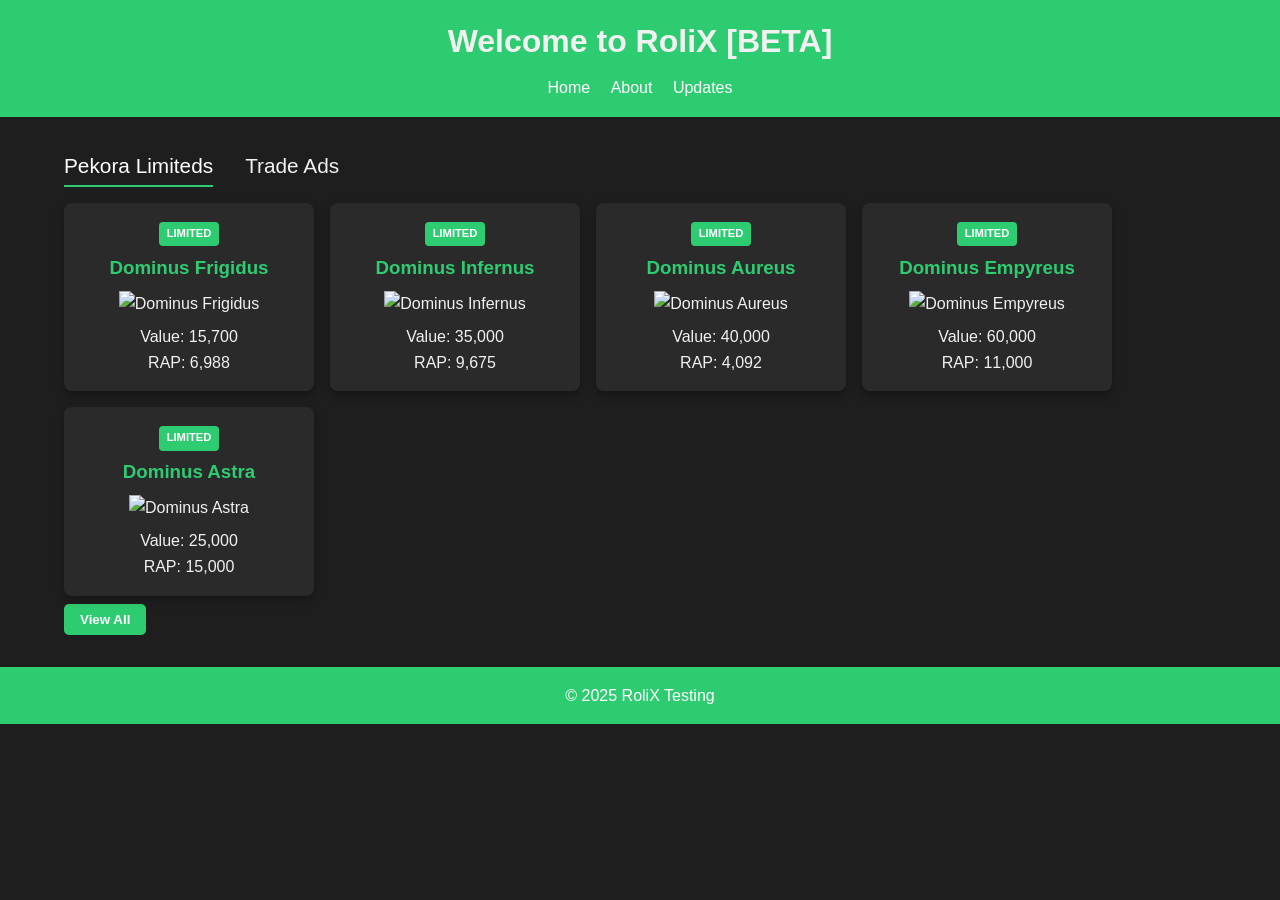
==== index.html @ 4fdfb726 "Update index.html" ====
<!DOCTYPE html>
<html lang="en">
<head>
<meta charset="UTF-8">
<meta name="viewport" content="width=device-width, initial-scale=1.0">
<title>RoliX Testing</title>
<style>
  * { margin: 0; padding: 0; box-sizing: border-box; }
  body { font-family: Arial, sans-serif; background-color: #1e1e1e; color: #f1f1f1; line-height: 1.6; }

  header { background: #2ecc71; padding: 1rem; text-align: center; }
  header h1 { margin-bottom: 0.5rem; }
  nav { margin-top: 0.5rem; }
  nav a { color: white; margin: 0 0.5rem; text-decoration: none; }
  nav a:hover { text-decoration: underline; }

  .container { width: 90%; margin: 2rem auto; }

  .tabs { display: flex; gap: 2rem; margin-bottom: 1rem; cursor: pointer; }
  .tab { font-size: 1.3rem; padding-bottom: 0.2rem; border-bottom: 2px solid transparent; }
  .tab.active { border-color: #2ecc71; color: white; }

  .item-row { display: flex; gap: 1rem; flex-wrap: wrap; }
  .item-row a { display: block; text-decoration: none; color: inherit; }

  .item-card {
    background: #2a2a2a;
    padding: 1rem;
    border-radius: 8px;
    width: 250px;
    text-align: center;
    position: relative;
    box-shadow: 0 4px 8px rgba(0,0,0,0.3);
    transition: transform 0.3s ease, box-shadow 0.3s ease;
  }
  .item-card:hover {
    transform: translateY(-10px) scale(1.05);
    box-shadow: 0 8px 16px rgba(0,0,0,0.5);
  }
  .item-card h3 { margin-bottom: 0.5rem; color: #2ecc71; }
  .item-card img { width: 120px; height: 120px; object-fit: contain; margin-bottom: 0.5rem; }
  .limited-tag { display: inline-block; background: #2ecc71; color: #fff; font-size: 0.7rem; font-weight: bold; padding: 0.2rem 0.5rem; border-radius: 4px; margin-bottom: 0.4rem; }

  .view-all-btn {
    margin-top: 0.5rem;
    padding: 0.5rem 1rem;
    border: none;
    border-radius: 5px;
    background-color: #2ecc71;
    color: #fff;
    cursor: pointer;
    font-weight: bold;
  }
  .view-all-btn:hover {
    background-color: #27ae60;
  }

  footer { text-align: center; margin: 2rem 0; padding: 1rem; background: #2ecc71; color: white; }
</style>
</head>
<body>
<header>
  <h1>Welcome to RoliX [BETA]</h1>
  <nav>
    <a href="index.html">Home</a>
    <a href="https://rolix.netlify.app/About">About</a>
    <a href="https://rolix.netlify.app/Updates">Updates</a>
  </nav>
</header>

<div class="container">
  <div class="tabs">
    <div class="tab active" data-target="limiteds">Pekora Limiteds</div>
    <div class="tab" data-target="tradeads">Trade Ads</div>
  </div>

  <!-- Limiteds Section -->
  <section id="limiteds" class="items active-section">
    <div class="item-row"></div>
  </section>

  <!-- Trade Ads Section -->
  <section id="tradeads" class="items" style="display:none;">
    <div class="item-row">
      <div class="item-card">
        <h3>Trade Ad 1</h3>
        <p>Looking to trade Dominus Empyreus for Dominus Infernus</p>
      </div>
      <div class="item-card">
        <h3>Trade Ad 2</h3>
        <p>Looking to trade Dominus Astra for Dominus Aureus</p>
      </div>
    </div>
  </section>
</div>

<footer>
  <p>&copy; 2025 RoliX Testing</p>
</footer>

<script>
// Tab switching
const tabs = document.querySelectorAll('.tab');
const sections = document.querySelectorAll('.items');

tabs.forEach(tab => {
  tab.addEventListener('click', () => {
    tabs.forEach(t => t.classList.remove('active'));
    tab.classList.add('active');

    sections.forEach(sec => {
      sec.style.display = sec.id === tab.dataset.target ? 'flex' : 'none';
    });
  });
});

// Limited items array
const limitedItems = [
  { name: "Dominus Empyreus", value: 60000, rap: 11000, img: "https://www.pekora.zip/images/thumbnails/c28f676a9e4fd9b7891ccce63ba37b4d1f5740229775edb35e44f1808d292a60.png" },
  { name: "Dominus Frigidus", value: 15700, rap: 6988, img: "https://www.pekora.zip/images/thumbnails/11195b53b88df822f463962193263b14765f4c87fd74540089c1b8b7e3386972.png" },
  { name: "Dominus Aureus", value: 40000, rap: 4092, img: "https://www.pekora.zip/images/thumbnails/100bd3154ec319beef60e7f3a90c1011d056c2c6a5bf74a442b0ac0297871d60.png" },
  { name: "Dominus Astra", value: 25000, rap: 15000, img: "https://www.pekora.zip/images/thumbnails/51618d3bd5c7e48c44957e3da9d233e5cd8fe0b018523ced92e77a21399f52fa.png" },
  { name: "Dominus Infernus", value: 35000, rap: 9675, img: "https://www.pekora.zip/images/thumbnails/bf8b3905d00b79847d068397e6fa38de62898dda2e99d188a8161698ee088621.png" }
];

// Shuffle function
function shuffleArray(array) {
  for (let i = array.length - 1; i > 0; i--) {
    const j = Math.floor(Math.random() * (i + 1));
    [array[i], array[j]] = [array[j], array[i]];
  }
}

// Shuffle items on page load
shuffleArray(limitedItems);

const limitedContainer = document.querySelector('#limiteds .item-row');
limitedContainer.innerHTML = '';

// Add items
limitedItems.forEach(item => {
  limitedContainer.innerHTML += `
    <a href="Limiteds.html?item=${item.name.replace(/\s/g, '')}">
      <div class="item-card">
        <span class="limited-tag">LIMITED</span>
        <h3>${item.name}</h3>
        <img src="${item.img}" alt="${item.name}">
        <p>Value: ${item.value.toLocaleString()}</p>
        <p>RAP: ${item.rap.toLocaleString()}</p>
      </div>
    </a>
  `;
});

// Add "View All" button under the limited items row
const viewAllBtn = document.createElement('button');
viewAllBtn.textContent = "View All";
viewAllBtn.className = "view-all-btn";
viewAllBtn.onclick = () => { 
  window.location.href = "https://rolix.netlify.app/catalog/limiteds"; 
};
limitedContainer.parentElement.appendChild(viewAllBtn); // append under the row
</script>
</body>
</html>
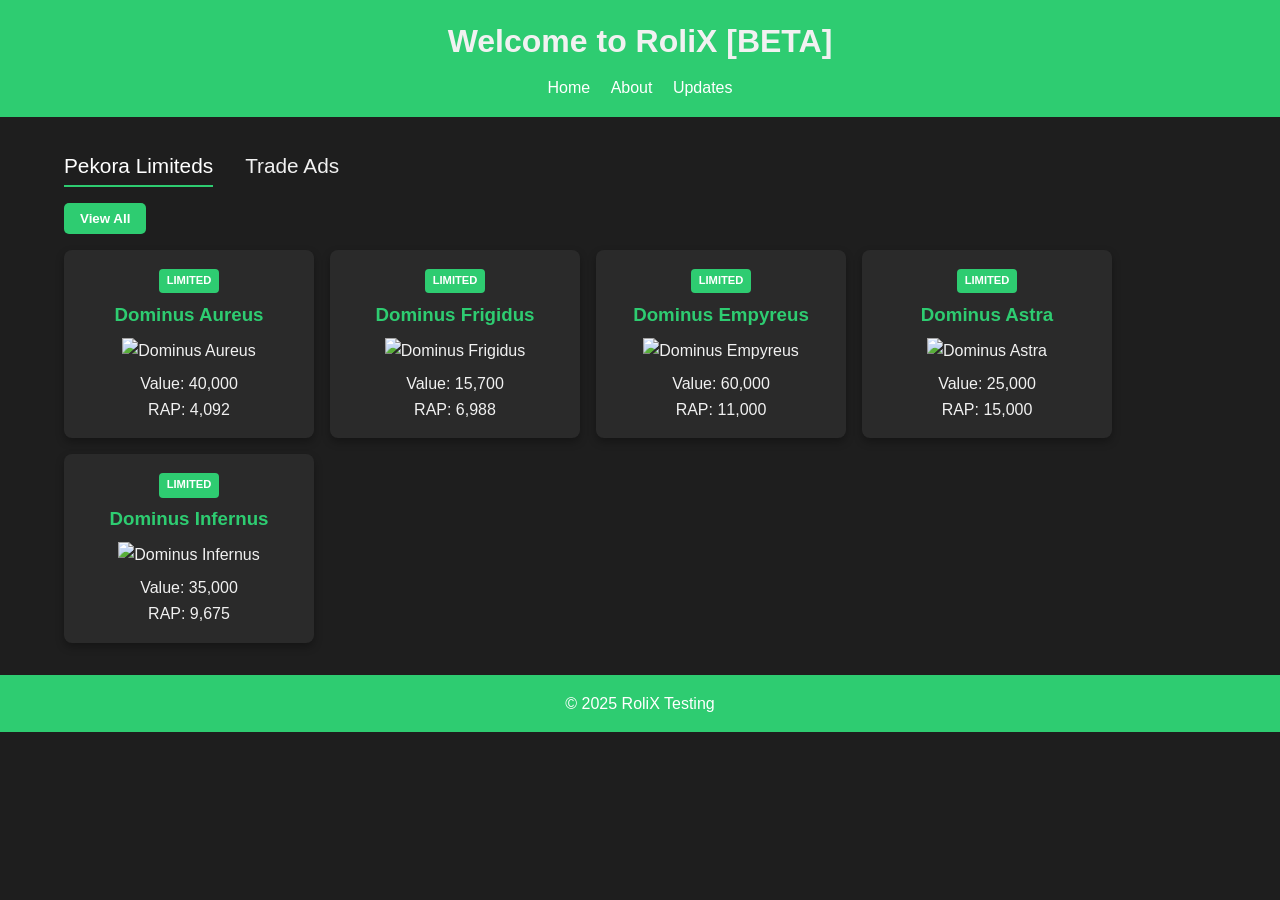
==== commit 0a980b74: "Update index.html" ====
--- a/index.html
+++ b/index.html
@@ -20,7 +20,21 @@
   .tab { font-size: 1.3rem; padding-bottom: 0.2rem; border-bottom: 2px solid transparent; }
   .tab.active { border-color: #2ecc71; color: white; }
 
-  .item-row { display: flex; gap: 1rem; flex-wrap: wrap; }
+  /* Button styling */
+  .view-all-btn {
+    margin-top: 0.5rem;
+    padding: 0.5rem 1rem;
+    border: none;
+    border-radius: 5px;
+    background-color: #2ecc71;
+    color: #fff;
+    cursor: pointer;
+    font-weight: bold;
+    display: block;
+  }
+  .view-all-btn:hover { background-color: #27ae60; }
+
+  .item-row { display: flex; gap: 1rem; flex-wrap: wrap; margin-top: 1rem; }
   .item-row a { display: block; text-decoration: none; color: inherit; }
 
   .item-card {
@@ -41,20 +55,6 @@
   .item-card img { width: 120px; height: 120px; object-fit: contain; margin-bottom: 0.5rem; }
   .limited-tag { display: inline-block; background: #2ecc71; color: #fff; font-size: 0.7rem; font-weight: bold; padding: 0.2rem 0.5rem; border-radius: 4px; margin-bottom: 0.4rem; }
 
-  .view-all-btn {
-    margin-top: 0.5rem;
-    padding: 0.5rem 1rem;
-    border: none;
-    border-radius: 5px;
-    background-color: #2ecc71;
-    color: #fff;
-    cursor: pointer;
-    font-weight: bold;
-  }
-  .view-all-btn:hover {
-    background-color: #27ae60;
-  }
-
   footer { text-align: center; margin: 2rem 0; padding: 1rem; background: #2ecc71; color: white; }
 </style>
 </head>
@@ -72,6 +72,11 @@
   <div class="tabs">
     <div class="tab active" data-target="limiteds">Pekora Limiteds</div>
     <div class="tab" data-target="tradeads">Trade Ads</div>
+  </div>
+
+  <!-- MANUAL POSITION: Move this div anywhere you want -->
+  <div id="viewAllWrapper">
+    <button id="viewAllBtn" class="view-all-btn" onclick="window.location.href='https://rolix.netlify.app/catalog/limiteds'">View All</button>
   </div>
 
   <!-- Limiteds Section -->
@@ -99,9 +104,10 @@
 </footer>
 
 <script>
-// Tab switching
+// Tabs
 const tabs = document.querySelectorAll('.tab');
 const sections = document.querySelectorAll('.items');
+const viewAllWrapper = document.getElementById('viewAllWrapper');
 
 tabs.forEach(tab => {
   tab.addEventListener('click', () => {
@@ -111,6 +117,9 @@
     sections.forEach(sec => {
       sec.style.display = sec.id === tab.dataset.target ? 'flex' : 'none';
     });
+
+    // Show button only for Pekora Limiteds
+    viewAllWrapper.style.display = (tab.dataset.target === 'limiteds') ? 'block' : 'none';
   });
 });
 
@@ -123,43 +132,34 @@
   { name: "Dominus Infernus", value: 35000, rap: 9675, img: "https://www.pekora.zip/images/thumbnails/bf8b3905d00b79847d068397e6fa38de62898dda2e99d188a8161698ee088621.png" }
 ];
 
-// Shuffle function
+// Shuffle
 function shuffleArray(array) {
-  for (let i = array.length - 1; i > 0; i--) {
-    const j = Math.floor(Math.random() * (i + 1));
-    [array[i], array[j]] = [array[j], array[i]];
+  for (let i=array.length-1;i>0;i--){
+    const j=Math.floor(Math.random()*(i+1));
+    [array[i], array[j]]=[array[j], array[i]];
   }
 }
 
-// Shuffle items on page load
 shuffleArray(limitedItems);
 
 const limitedContainer = document.querySelector('#limiteds .item-row');
 limitedContainer.innerHTML = '';
 
 // Add items
-limitedItems.forEach(item => {
-  limitedContainer.innerHTML += `
-    <a href="Limiteds.html?item=${item.name.replace(/\s/g, '')}">
-      <div class="item-card">
-        <span class="limited-tag">LIMITED</span>
-        <h3>${item.name}</h3>
-        <img src="${item.img}" alt="${item.name}">
-        <p>Value: ${item.value.toLocaleString()}</p>
-        <p>RAP: ${item.rap.toLocaleString()}</p>
-      </div>
-    </a>
+limitedItems.forEach(item=>{
+  const link = document.createElement('a');
+  link.href = `Limiteds.html?item=${item.name.replace(/\s/g,'')}`;
+  link.innerHTML = `
+    <div class="item-card">
+      <span class="limited-tag">LIMITED</span>
+      <h3>${item.name}</h3>
+      <img src="${item.img}" alt="${item.name}">
+      <p>Value: ${item.value.toLocaleString()}</p>
+      <p>RAP: ${item.rap.toLocaleString()}</p>
+    </div>
   `;
+  limitedContainer.appendChild(link);
 });
-
-// Add "View All" button under the limited items row
-const viewAllBtn = document.createElement('button');
-viewAllBtn.textContent = "View All";
-viewAllBtn.className = "view-all-btn";
-viewAllBtn.onclick = () => { 
-  window.location.href = "https://rolix.netlify.app/catalog/limiteds"; 
-};
-limitedContainer.parentElement.appendChild(viewAllBtn); // append under the row
 </script>
 </body>
 </html>
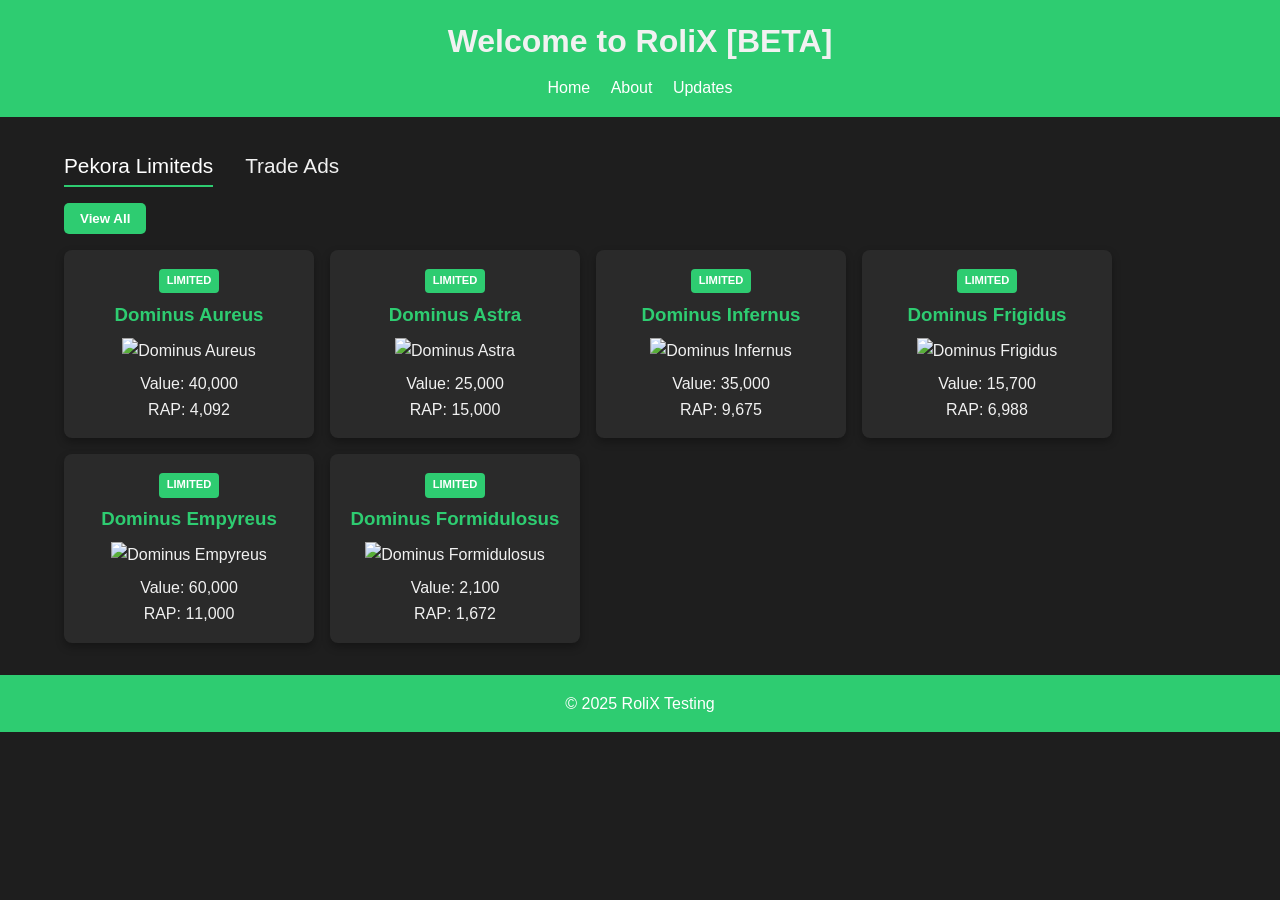
==== commit befe20a9: "Update index.html" ====
--- a/index.html
+++ b/index.html
@@ -129,7 +129,8 @@
   { name: "Dominus Frigidus", value: 15700, rap: 6988, img: "https://www.pekora.zip/images/thumbnails/11195b53b88df822f463962193263b14765f4c87fd74540089c1b8b7e3386972.png" },
   { name: "Dominus Aureus", value: 40000, rap: 4092, img: "https://www.pekora.zip/images/thumbnails/100bd3154ec319beef60e7f3a90c1011d056c2c6a5bf74a442b0ac0297871d60.png" },
   { name: "Dominus Astra", value: 25000, rap: 15000, img: "https://www.pekora.zip/images/thumbnails/51618d3bd5c7e48c44957e3da9d233e5cd8fe0b018523ced92e77a21399f52fa.png" },
-  { name: "Dominus Infernus", value: 35000, rap: 9675, img: "https://www.pekora.zip/images/thumbnails/bf8b3905d00b79847d068397e6fa38de62898dda2e99d188a8161698ee088621.png" }
+  { name: "Dominus Infernus", value: 35000, rap: 9675, img: "https://www.pekora.zip/images/thumbnails/bf8b3905d00b79847d068397e6fa38de62898dda2e99d188a8161698ee088621.png" },
+  { name: "Dominus Formidulosus", value: 2100 , rap: 1672, img: "https://www.pekora.zip/images/thumbnails/cf58981745291b2fd30db587ebecd5a192a2a1d7df09b496dfd621ffde65f299.png" }
 ];
 
 // Shuffle
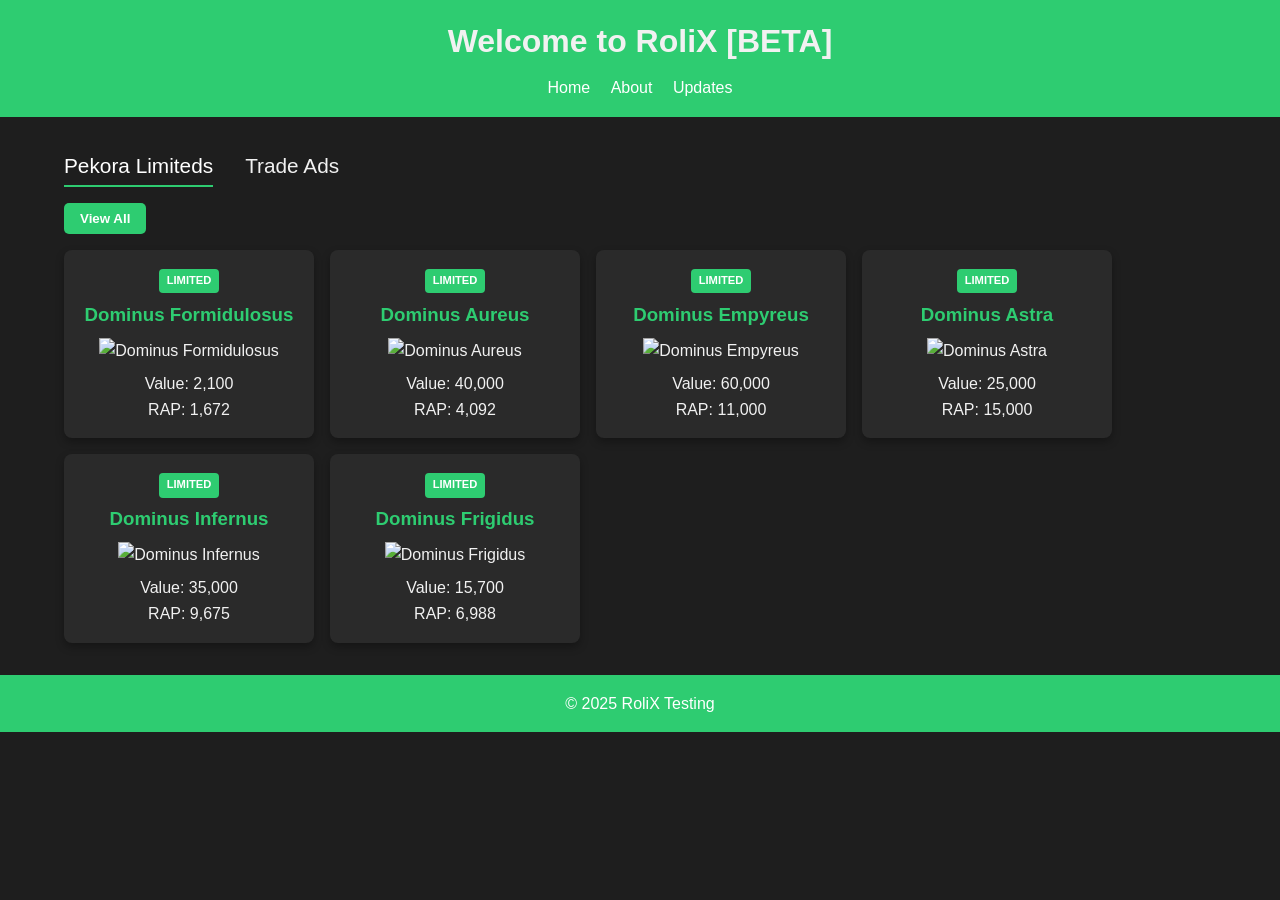
==== commit 1c5bfb36: "Update index.html" ====
--- a/index.html
+++ b/index.html
@@ -130,7 +130,7 @@
   { name: "Dominus Aureus", value: 40000, rap: 4092, img: "https://www.pekora.zip/images/thumbnails/100bd3154ec319beef60e7f3a90c1011d056c2c6a5bf74a442b0ac0297871d60.png" },
   { name: "Dominus Astra", value: 25000, rap: 15000, img: "https://www.pekora.zip/images/thumbnails/51618d3bd5c7e48c44957e3da9d233e5cd8fe0b018523ced92e77a21399f52fa.png" },
   { name: "Dominus Infernus", value: 35000, rap: 9675, img: "https://www.pekora.zip/images/thumbnails/bf8b3905d00b79847d068397e6fa38de62898dda2e99d188a8161698ee088621.png" },
-  { name: "Dominus Formidulosus", value: 2100 , rap: 1672, img: "https://www.pekora.zip/images/thumbnails/cf58981745291b2fd30db587ebecd5a192a2a1d7df09b496dfd621ffde65f299.png" }
+  { name: "Dominus Formidulosus", value: 2100, rap: 1672, img: "https://www.pekora.zip/images/thumbnails/cf58981745291b2fd30db587ebecd5a192a2a1d7df09b496dfd621ffde65f299.png" }
 ];
 
 // Shuffle
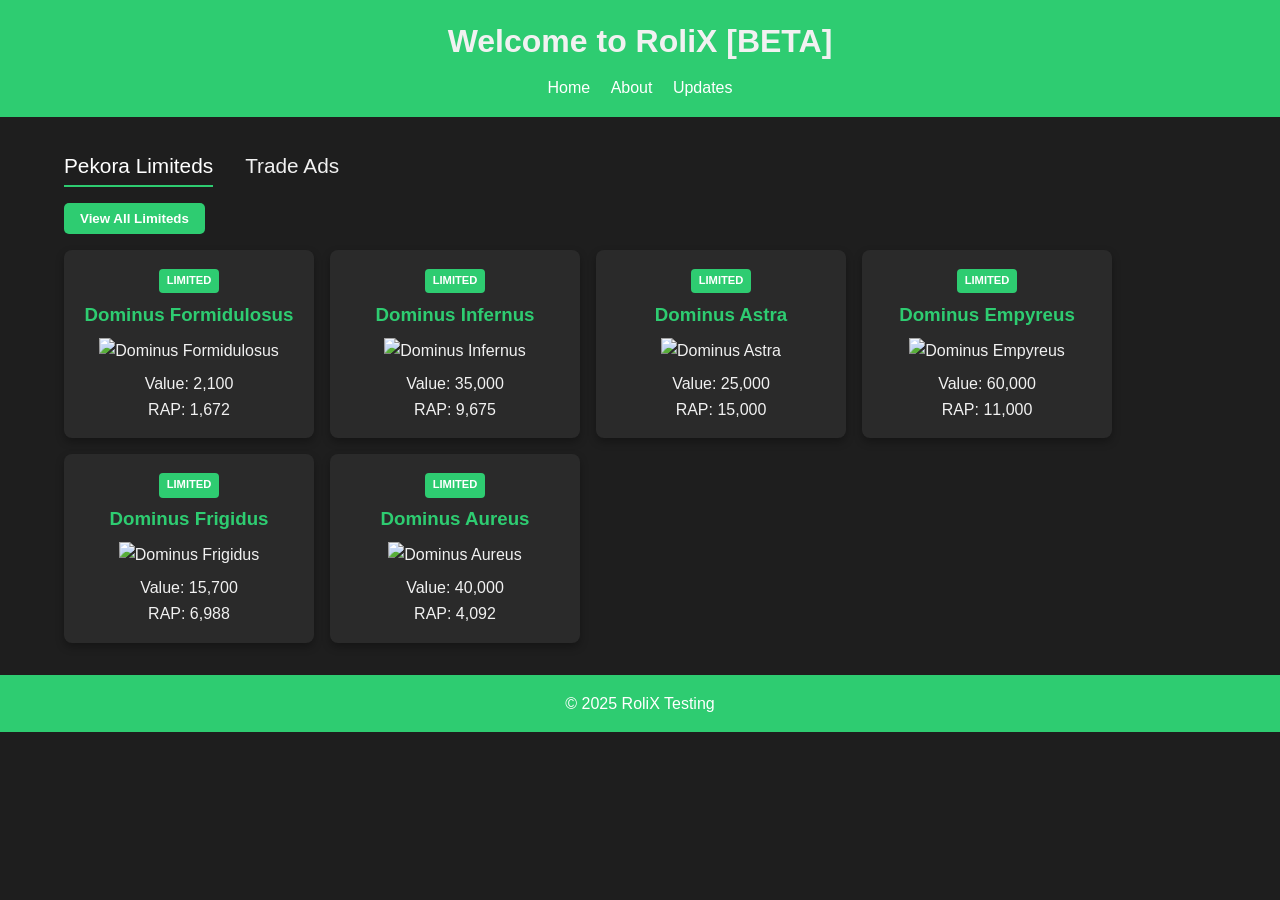
==== commit 19c0dba0: "Update index.html" ====
--- a/index.html
+++ b/index.html
@@ -76,7 +76,7 @@
 
   <!-- MANUAL POSITION: Move this div anywhere you want -->
   <div id="viewAllWrapper">
-    <button id="viewAllBtn" class="view-all-btn" onclick="window.location.href='https://rolix.netlify.app/catalog/limiteds'">View All</button>
+    <button id="viewAllBtn" class="view-all-btn" onclick="window.location.href='https://rolix.netlify.app/catalog/limiteds'">View All Limiteds</button>
   </div>
 
   <!-- Limiteds Section -->
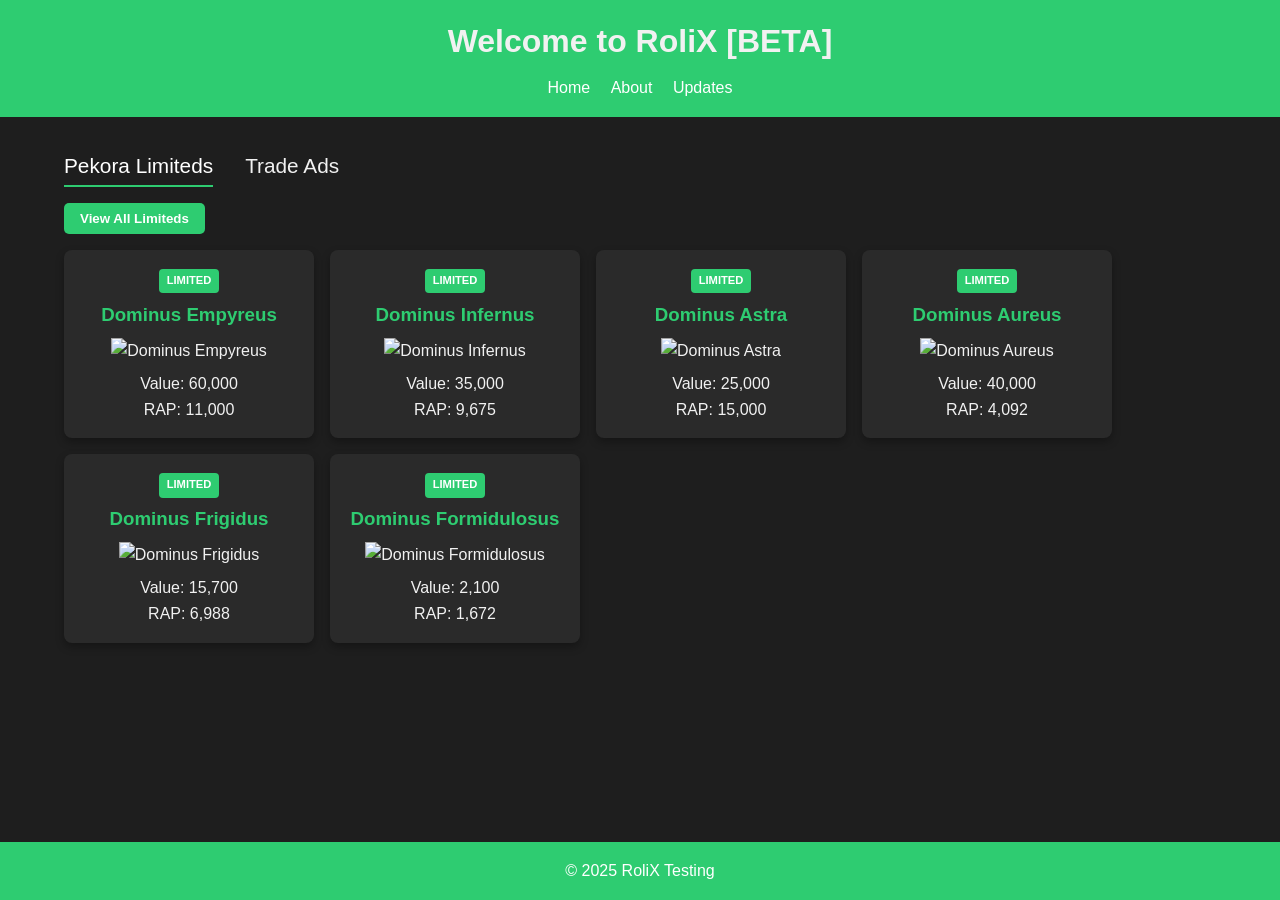
==== commit 767ed198: "Update index.html" ====
--- a/index.html
+++ b/index.html
@@ -1,166 +1,172 @@
 <!DOCTYPE html>
 <html lang="en">
 <head>
-<meta charset="UTF-8">
-<meta name="viewport" content="width=device-width, initial-scale=1.0">
-<title>RoliX Testing</title>
-<style>
-  * { margin: 0; padding: 0; box-sizing: border-box; }
-  body { font-family: Arial, sans-serif; background-color: #1e1e1e; color: #f1f1f1; line-height: 1.6; }
+  <meta charset="UTF-8">
+  <meta name="viewport" content="width=device-width, initial-scale=1.0">
+  <title>RoliX Testing</title>
+  <style>
+    /* Reset & Base Styles */
+    *, *::before, *::after { margin: 0; padding: 0; box-sizing: border-box; }
+    body { font-family: Arial, sans-serif; background-color: #1e1e1e; color: #f1f1f1; line-height: 1.6; min-height: 100vh; display: flex; flex-direction: column; }
 
-  header { background: #2ecc71; padding: 1rem; text-align: center; }
-  header h1 { margin-bottom: 0.5rem; }
-  nav { margin-top: 0.5rem; }
-  nav a { color: white; margin: 0 0.5rem; text-decoration: none; }
-  nav a:hover { text-decoration: underline; }
+    /* Header */
+    header { background: #2ecc71; padding: 1rem; text-align: center; }
+    header h1 { margin-bottom: 0.5rem; }
+    nav { margin-top: 0.5rem; }
+    nav a { color: white; margin: 0 0.5rem; text-decoration: none; }
+    nav a:hover { text-decoration: underline; }
 
-  .container { width: 90%; margin: 2rem auto; }
+    /* Main Container */
+    .container { width: 90%; margin: 2rem auto; flex: 1; }
 
-  .tabs { display: flex; gap: 2rem; margin-bottom: 1rem; cursor: pointer; }
-  .tab { font-size: 1.3rem; padding-bottom: 0.2rem; border-bottom: 2px solid transparent; }
-  .tab.active { border-color: #2ecc71; color: white; }
+    /* Tabs */
+    .tabs { display: flex; gap: 2rem; margin-bottom: 1rem; cursor: pointer; }
+    .tab { font-size: 1.3rem; padding-bottom: 0.2rem; border-bottom: 2px solid transparent; }
+    .tab.active { border-color: #2ecc71; color: white; }
 
-  /* Button styling */
-  .view-all-btn {
-    margin-top: 0.5rem;
-    padding: 0.5rem 1rem;
-    border: none;
-    border-radius: 5px;
-    background-color: #2ecc71;
-    color: #fff;
-    cursor: pointer;
-    font-weight: bold;
-    display: block;
-  }
-  .view-all-btn:hover { background-color: #27ae60; }
+    /* Buttons */
+    .view-all-btn {
+      margin-top: 0.5rem;
+      padding: 0.5rem 1rem;
+      border: none;
+      border-radius: 5px;
+      background-color: #2ecc71;
+      color: #fff;
+      cursor: pointer;
+      font-weight: bold;
+      display: block;
+    }
+    .view-all-btn:hover { background-color: #27ae60; }
 
-  .item-row { display: flex; gap: 1rem; flex-wrap: wrap; margin-top: 1rem; }
-  .item-row a { display: block; text-decoration: none; color: inherit; }
+    /* Item Cards */
+    .item-row { display: flex; gap: 1rem; flex-wrap: wrap; margin-top: 1rem; }
+    .item-row a { display: block; text-decoration: none; color: inherit; }
 
-  .item-card {
-    background: #2a2a2a;
-    padding: 1rem;
-    border-radius: 8px;
-    width: 250px;
-    text-align: center;
-    position: relative;
-    box-shadow: 0 4px 8px rgba(0,0,0,0.3);
-    transition: transform 0.3s ease, box-shadow 0.3s ease;
-  }
-  .item-card:hover {
-    transform: translateY(-10px) scale(1.05);
-    box-shadow: 0 8px 16px rgba(0,0,0,0.5);
-  }
-  .item-card h3 { margin-bottom: 0.5rem; color: #2ecc71; }
-  .item-card img { width: 120px; height: 120px; object-fit: contain; margin-bottom: 0.5rem; }
-  .limited-tag { display: inline-block; background: #2ecc71; color: #fff; font-size: 0.7rem; font-weight: bold; padding: 0.2rem 0.5rem; border-radius: 4px; margin-bottom: 0.4rem; }
+    .item-card {
+      background: #2a2a2a;
+      padding: 1rem;
+      border-radius: 8px;
+      width: 250px;
+      text-align: center;
+      position: relative;
+      box-shadow: 0 4px 8px rgba(0,0,0,0.3);
+      transition: transform 0.3s ease, box-shadow 0.3s ease;
+    }
+    .item-card:hover {
+      transform: translateY(-10px) scale(1.05);
+      box-shadow: 0 8px 16px rgba(0,0,0,0.5);
+    }
+    .item-card h3 { margin-bottom: 0.5rem; color: #2ecc71; }
+    .item-card img { width: 120px; height: 120px; object-fit: contain; margin-bottom: 0.5rem; }
+    .limited-tag { display: inline-block; background: #2ecc71; color: #fff; font-size: 0.7rem; font-weight: bold; padding: 0.2rem 0.5rem; border-radius: 4px; margin-bottom: 0.4rem; }
 
-  footer { text-align: center; margin: 2rem 0; padding: 1rem; background: #2ecc71; color: white; }
-</style>
+    /* Footer */
+    footer { text-align: center; padding: 1rem; background: #2ecc71; color: white; }
+  </style>
 </head>
 <body>
-<header>
-  <h1>Welcome to RoliX [BETA]</h1>
-  <nav>
-    <a href="index.html">Home</a>
-    <a href="https://rolix.netlify.app/About">About</a>
-    <a href="https://rolix.netlify.app/Updates">Updates</a>
-  </nav>
-</header>
+  <header>
+    <h1>Welcome to RoliX [BETA]</h1>
+    <nav>
+      <a href="index.html">Home</a>
+      <a href="https://rolix.netlify.app/About">About</a>
+      <a href="https://rolix.netlify.app/Updates">Updates</a>
+    </nav>
+  </header>
 
-<div class="container">
-  <div class="tabs">
-    <div class="tab active" data-target="limiteds">Pekora Limiteds</div>
-    <div class="tab" data-target="tradeads">Trade Ads</div>
-  </div>
+  <main class="container">
+    <!-- Tabs -->
+    <div class="tabs">
+      <div class="tab active" data-target="limiteds">Pekora Limiteds</div>
+      <div class="tab" data-target="tradeads">Trade Ads</div>
+    </div>
 
-  <!-- MANUAL POSITION: Move this div anywhere you want -->
-  <div id="viewAllWrapper">
-    <button id="viewAllBtn" class="view-all-btn" onclick="window.location.href='https://rolix.netlify.app/catalog/limiteds'">View All Limiteds</button>
-  </div>
+    <!-- View All Button -->
+    <div id="viewAllWrapper">
+      <button id="viewAllBtn" class="view-all-btn" onclick="window.location.href='https://rolix.netlify.app/catalog/limited'">View All Limiteds</button>
+    </div>
 
-  <!-- Limiteds Section -->
-  <section id="limiteds" class="items active-section">
-    <div class="item-row"></div>
-  </section>
+    <!-- Limiteds Section -->
+    <section id="limiteds" class="items active-section">
+      <div class="item-row"></div>
+    </section>
 
-  <!-- Trade Ads Section -->
-  <section id="tradeads" class="items" style="display:none;">
-    <div class="item-row">
-      <div class="item-card">
-        <h3>Trade Ad 1</h3>
-        <p>Looking to trade Dominus Empyreus for Dominus Infernus</p>
+    <!-- Trade Ads Section -->
+    <section id="tradeads" class="items" style="display:none;">
+      <div class="item-row">
+        <div class="item-card">
+          <h3>Trade Ad 1</h3>
+          <p>Looking to trade Dominus Empyreus for Dominus Infernus</p>
+        </div>
+        <div class="item-card">
+          <h3>Trade Ad 2</h3>
+          <p>Looking to trade Dominus Astra for Dominus Aureus</p>
+        </div>
       </div>
-      <div class="item-card">
-        <h3>Trade Ad 2</h3>
-        <p>Looking to trade Dominus Astra for Dominus Aureus</p>
-      </div>
-    </div>
-  </section>
-</div>
+    </section>
+  </main>
 
-<footer>
-  <p>&copy; 2025 RoliX Testing</p>
-</footer>
+  <!-- Footer -->
+  <footer>
+    <p>&copy; 2025 RoliX Testing</p>
+  </footer>
 
-<script>
-// Tabs
-const tabs = document.querySelectorAll('.tab');
-const sections = document.querySelectorAll('.items');
-const viewAllWrapper = document.getElementById('viewAllWrapper');
+  <script>
+    // Tabs functionality
+    const tabs = document.querySelectorAll('.tab');
+    const sections = document.querySelectorAll('.items');
+    const viewAllWrapper = document.getElementById('viewAllWrapper');
 
-tabs.forEach(tab => {
-  tab.addEventListener('click', () => {
-    tabs.forEach(t => t.classList.remove('active'));
-    tab.classList.add('active');
+    tabs.forEach(tab => {
+      tab.addEventListener('click', () => {
+        tabs.forEach(t => t.classList.remove('active'));
+        tab.classList.add('active');
 
-    sections.forEach(sec => {
-      sec.style.display = sec.id === tab.dataset.target ? 'flex' : 'none';
+        sections.forEach(sec => {
+          sec.style.display = sec.id === tab.dataset.target ? 'flex' : 'none';
+        });
+
+        viewAllWrapper.style.display = (tab.dataset.target === 'limiteds') ? 'block' : 'none';
+      });
     });
 
-    // Show button only for Pekora Limiteds
-    viewAllWrapper.style.display = (tab.dataset.target === 'limiteds') ? 'block' : 'none';
-  });
-});
+    // Limited items data
+    const limitedItems = [
+      { name: "Dominus Empyreus", value: 60000, rap: 11000, img: "https://www.pekora.zip/images/thumbnails/c28f676a9e4fd9b7891ccce63ba37b4d1f5740229775edb35e44f1808d292a60.png" },
+      { name: "Dominus Frigidus", value: 15700, rap: 6988, img: "https://www.pekora.zip/images/thumbnails/11195b53b88df822f463962193263b14765f4c87fd74540089c1b8b7e3386972.png" },
+      { name: "Dominus Aureus", value: 40000, rap: 4092, img: "https://www.pekora.zip/images/thumbnails/100bd3154ec319beef60e7f3a90c1011d056c2c6a5bf74a442b0ac0297871d60.png" },
+      { name: "Dominus Astra", value: 25000, rap: 15000, img: "https://www.pekora.zip/images/thumbnails/51618d3bd5c7e48c44957e3da9d233e5cd8fe0b018523ced92e77a21399f52fa.png" },
+      { name: "Dominus Infernus", value: 35000, rap: 9675, img: "https://www.pekora.zip/images/thumbnails/bf8b3905d00b79847d068397e6fa38de62898dda2e99d188a8161698ee088621.png" },
+      { name: "Dominus Formidulosus", value: 2100 , rap: 1672, img: "https://www.pekora.zip/images/thumbnails/cf58981745291b2fd30db587ebecd5a192a2a1d7df09b496dfd621ffde65f299.png" }
+    ];
 
-// Limited items array
-const limitedItems = [
-  { name: "Dominus Empyreus", value: 60000, rap: 11000, img: "https://www.pekora.zip/images/thumbnails/c28f676a9e4fd9b7891ccce63ba37b4d1f5740229775edb35e44f1808d292a60.png" },
-  { name: "Dominus Frigidus", value: 15700, rap: 6988, img: "https://www.pekora.zip/images/thumbnails/11195b53b88df822f463962193263b14765f4c87fd74540089c1b8b7e3386972.png" },
-  { name: "Dominus Aureus", value: 40000, rap: 4092, img: "https://www.pekora.zip/images/thumbnails/100bd3154ec319beef60e7f3a90c1011d056c2c6a5bf74a442b0ac0297871d60.png" },
-  { name: "Dominus Astra", value: 25000, rap: 15000, img: "https://www.pekora.zip/images/thumbnails/51618d3bd5c7e48c44957e3da9d233e5cd8fe0b018523ced92e77a21399f52fa.png" },
-  { name: "Dominus Infernus", value: 35000, rap: 9675, img: "https://www.pekora.zip/images/thumbnails/bf8b3905d00b79847d068397e6fa38de62898dda2e99d188a8161698ee088621.png" },
-  { name: "Dominus Formidulosus", value: 2100, rap: 1672, img: "https://www.pekora.zip/images/thumbnails/cf58981745291b2fd30db587ebecd5a192a2a1d7df09b496dfd621ffde65f299.png" }
-];
+    // Shuffle array
+    function shuffleArray(array) {
+      for (let i = array.length - 1; i > 0; i--) {
+        const j = Math.floor(Math.random() * (i + 1));
+        [array[i], array[j]] = [array[j], array[i]];
+      }
+    }
 
-// Shuffle
-function shuffleArray(array) {
-  for (let i=array.length-1;i>0;i--){
-    const j=Math.floor(Math.random()*(i+1));
-    [array[i], array[j]]=[array[j], array[i]];
-  }
-}
+    shuffleArray(limitedItems);
 
-shuffleArray(limitedItems);
-
-const limitedContainer = document.querySelector('#limiteds .item-row');
-limitedContainer.innerHTML = '';
-
-// Add items
-limitedItems.forEach(item=>{
-  const link = document.createElement('a');
-  link.href = `Limiteds.html?item=${item.name.replace(/\s/g,'')}`;
-  link.innerHTML = `
-    <div class="item-card">
-      <span class="limited-tag">LIMITED</span>
-      <h3>${item.name}</h3>
-      <img src="${item.img}" alt="${item.name}">
-      <p>Value: ${item.value.toLocaleString()}</p>
-      <p>RAP: ${item.rap.toLocaleString()}</p>
-    </div>
-  `;
-  limitedContainer.appendChild(link);
-});
-</script>
+    // Populate limiteds
+    const limitedContainer = document.querySelector('#limiteds .item-row');
+    limitedContainer.innerHTML = '';
+    limitedItems.forEach(item => {
+      const link = document.createElement('a');
+      link.href = `https://rolix.netlify.app/limited?item=${item.name.replace(/\s/g,'')}`;
+      link.innerHTML = `
+        <div class="item-card">
+          <span class="limited-tag">LIMITED</span>
+          <h3>${item.name}</h3>
+          <img src="${item.img}" alt="${item.name}">
+          <p>Value: ${item.value.toLocaleString()}</p>
+          <p>RAP: ${item.rap.toLocaleString()}</p>
+        </div>
+      `;
+      limitedContainer.appendChild(link);
+    });
+  </script>
 </body>
 </html>
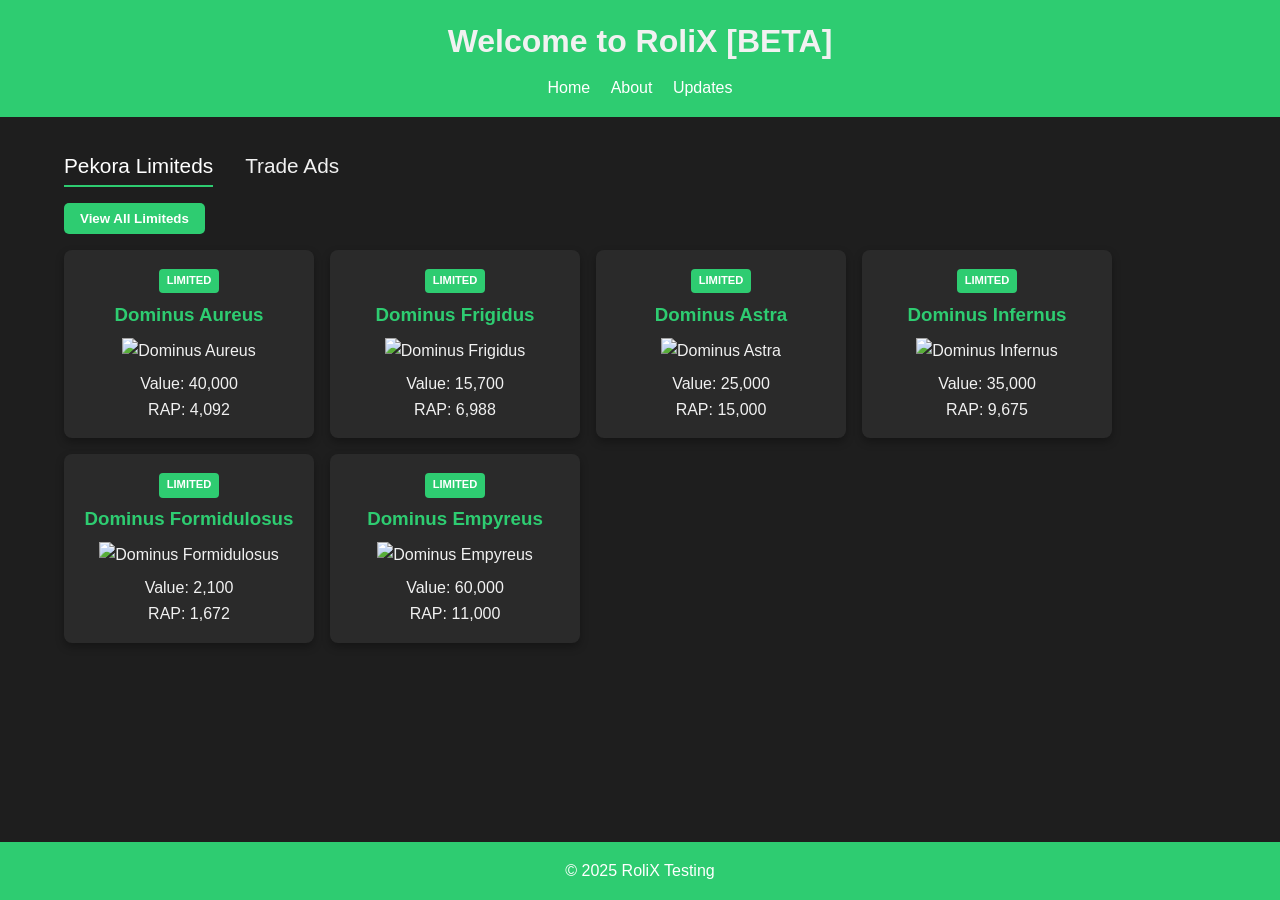
==== commit 5550b73d: "Update index.html" ====
--- a/index.html
+++ b/index.html
@@ -83,7 +83,7 @@
 
     <!-- View All Button -->
     <div id="viewAllWrapper">
-      <button id="viewAllBtn" class="view-all-btn" onclick="window.location.href='https://rolix.netlify.app/catalog/limited'">View All Limiteds</button>
+      <button id="viewAllBtn" class="view-all-btn" onclick="window.location.href='https://rolix.netlify.app/catalog/limiteds'">View All Limiteds</button>
     </div>
 
     <!-- Limiteds Section -->
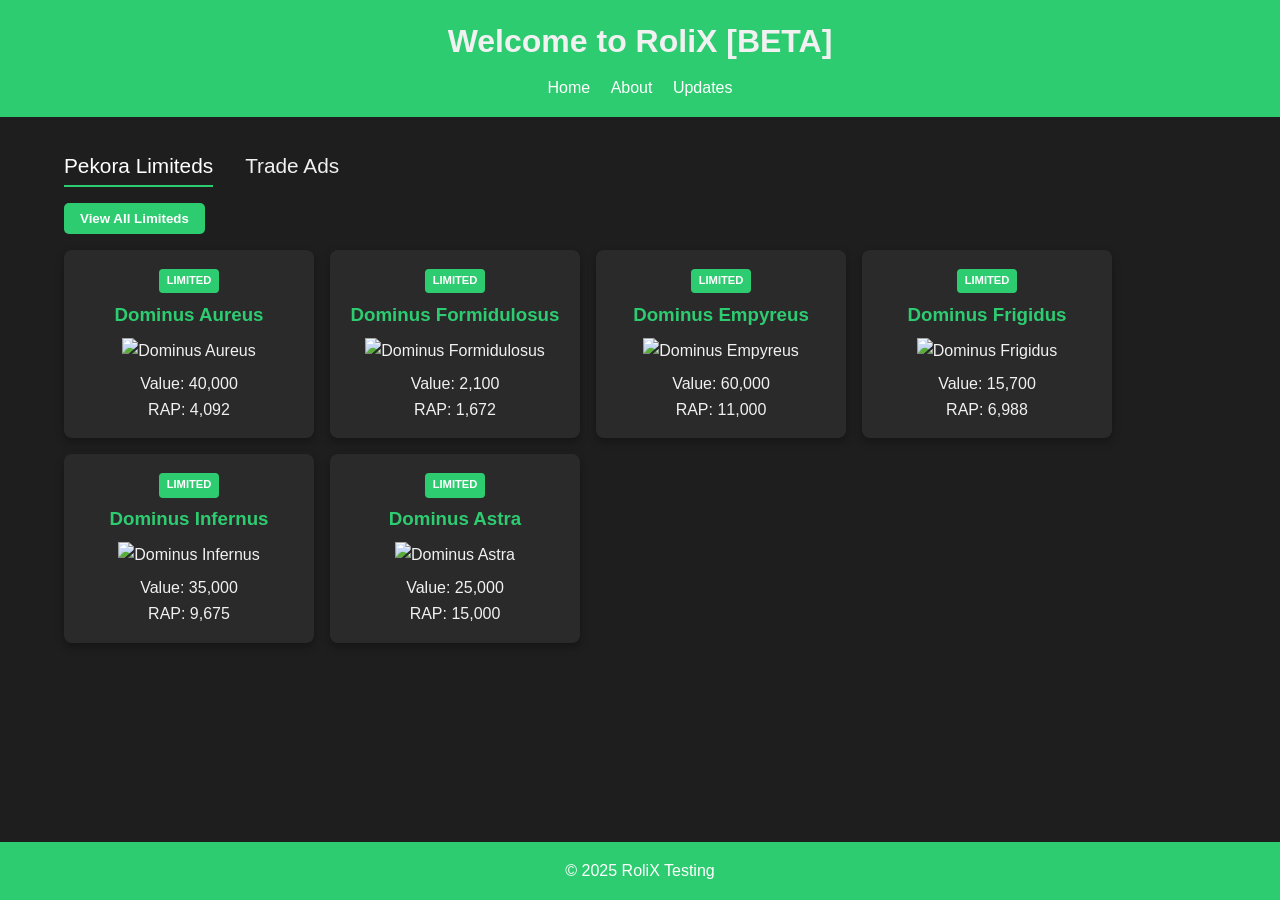
==== commit 377c47ba: "Update index.html" ====
--- a/index.html
+++ b/index.html
@@ -5,63 +5,50 @@
   <meta name="viewport" content="width=device-width, initial-scale=1.0">
   <title>RoliX Testing</title>
   <style>
-    /* Reset & Base Styles */
+    :root {
+      --primary-color: #2ecc71;
+      --bg-color: #1e1e1e;
+      --card-bg: #2a2a2a;
+      --text-color: #f1f1f1;
+    }
+
+    /* Reset & Base */
     *, *::before, *::after { margin: 0; padding: 0; box-sizing: border-box; }
-    body { font-family: Arial, sans-serif; background-color: #1e1e1e; color: #f1f1f1; line-height: 1.6; min-height: 100vh; display: flex; flex-direction: column; }
+    body { font-family: Arial, sans-serif; background: var(--bg-color); color: var(--text-color); line-height: 1.6; min-height: 100vh; display: flex; flex-direction: column; }
 
     /* Header */
-    header { background: #2ecc71; padding: 1rem; text-align: center; }
+    header { background: var(--primary-color); padding: 1rem; text-align: center; }
     header h1 { margin-bottom: 0.5rem; }
     nav { margin-top: 0.5rem; }
-    nav a { color: white; margin: 0 0.5rem; text-decoration: none; }
+    nav a { color: #fff; margin: 0 0.5rem; text-decoration: none; }
     nav a:hover { text-decoration: underline; }
 
-    /* Main Container */
+    /* Container */
     .container { width: 90%; margin: 2rem auto; flex: 1; }
 
     /* Tabs */
     .tabs { display: flex; gap: 2rem; margin-bottom: 1rem; cursor: pointer; }
     .tab { font-size: 1.3rem; padding-bottom: 0.2rem; border-bottom: 2px solid transparent; }
-    .tab.active { border-color: #2ecc71; color: white; }
+    .tab.active { border-color: var(--primary-color); color: #fff; }
 
     /* Buttons */
-    .view-all-btn {
-      margin-top: 0.5rem;
-      padding: 0.5rem 1rem;
-      border: none;
-      border-radius: 5px;
-      background-color: #2ecc71;
-      color: #fff;
-      cursor: pointer;
-      font-weight: bold;
-      display: block;
-    }
-    .view-all-btn:hover { background-color: #27ae60; }
+    .view-all-btn { margin-top: 0.5rem; padding: 0.5rem 1rem; border: none; border-radius: 5px; background: var(--primary-color); color: #fff; cursor: pointer; font-weight: bold; display: block; }
+    .view-all-btn:hover { background: #27ae60; }
 
     /* Item Cards */
-    .item-row { display: flex; gap: 1rem; flex-wrap: wrap; margin-top: 1rem; }
+    .item-row { display: flex; flex-wrap: wrap; gap: 1rem; margin-top: 1rem; }
     .item-row a { display: block; text-decoration: none; color: inherit; }
-
     .item-card {
-      background: #2a2a2a;
-      padding: 1rem;
-      border-radius: 8px;
-      width: 250px;
-      text-align: center;
-      position: relative;
-      box-shadow: 0 4px 8px rgba(0,0,0,0.3);
-      transition: transform 0.3s ease, box-shadow 0.3s ease;
+      background: var(--card-bg); padding: 1rem; border-radius: 8px; width: 250px; text-align: center; position: relative;
+      box-shadow: 0 4px 8px rgba(0,0,0,0.3); transition: transform 0.3s ease, box-shadow 0.3s ease;
     }
-    .item-card:hover {
-      transform: translateY(-10px) scale(1.05);
-      box-shadow: 0 8px 16px rgba(0,0,0,0.5);
-    }
-    .item-card h3 { margin-bottom: 0.5rem; color: #2ecc71; }
+    .item-card:hover { transform: translateY(-10px) scale(1.05); box-shadow: 0 8px 16px rgba(0,0,0,0.5); }
+    .item-card h3 { margin-bottom: 0.5rem; color: var(--primary-color); }
     .item-card img { width: 120px; height: 120px; object-fit: contain; margin-bottom: 0.5rem; }
-    .limited-tag { display: inline-block; background: #2ecc71; color: #fff; font-size: 0.7rem; font-weight: bold; padding: 0.2rem 0.5rem; border-radius: 4px; margin-bottom: 0.4rem; }
+    .limited-tag { display: inline-block; background: var(--primary-color); color: #fff; font-size: 0.7rem; font-weight: bold; padding: 0.2rem 0.5rem; border-radius: 4px; margin-bottom: 0.4rem; }
 
     /* Footer */
-    footer { text-align: center; padding: 1rem; background: #2ecc71; color: white; }
+    footer { text-align: center; padding: 1rem; background: var(--primary-color); color: #fff; }
   </style>
 </head>
 <body>
@@ -83,7 +70,7 @@
 
     <!-- View All Button -->
     <div id="viewAllWrapper">
-      <button id="viewAllBtn" class="view-all-btn" onclick="window.location.href='https://rolix.netlify.app/catalog/limiteds'">View All Limiteds</button>
+      <button id="viewAllBtn" class="view-all-btn">View All Limiteds</button>
     </div>
 
     <!-- Limiteds Section -->
@@ -106,16 +93,20 @@
     </section>
   </main>
 
-  <!-- Footer -->
   <footer>
     <p>&copy; 2025 RoliX Testing</p>
   </footer>
 
   <script>
-    // Tabs functionality
+    // ----- Tabs -----
     const tabs = document.querySelectorAll('.tab');
     const sections = document.querySelectorAll('.items');
     const viewAllWrapper = document.getElementById('viewAllWrapper');
+    const viewAllBtn = document.getElementById('viewAllBtn');
+
+    viewAllBtn.addEventListener('click', () => {
+      window.location.href = 'https://rolix.netlify.app/catalog/limiteds';
+    });
 
     tabs.forEach(tab => {
       tab.addEventListener('click', () => {
@@ -123,14 +114,14 @@
         tab.classList.add('active');
 
         sections.forEach(sec => {
-          sec.style.display = sec.id === tab.dataset.target ? 'flex' : 'none';
+          sec.style.display = (sec.id === tab.dataset.target) ? 'flex' : 'none';
         });
 
         viewAllWrapper.style.display = (tab.dataset.target === 'limiteds') ? 'block' : 'none';
       });
     });
 
-    // Limited items data
+    // ----- Limited Items -----
     const limitedItems = [
       { name: "Dominus Empyreus", value: 60000, rap: 11000, img: "https://www.pekora.zip/images/thumbnails/c28f676a9e4fd9b7891ccce63ba37b4d1f5740229775edb35e44f1808d292a60.png" },
       { name: "Dominus Frigidus", value: 15700, rap: 6988, img: "https://www.pekora.zip/images/thumbnails/11195b53b88df822f463962193263b14765f4c87fd74540089c1b8b7e3386972.png" },
@@ -140,19 +131,17 @@
       { name: "Dominus Formidulosus", value: 2100 , rap: 1672, img: "https://www.pekora.zip/images/thumbnails/cf58981745291b2fd30db587ebecd5a192a2a1d7df09b496dfd621ffde65f299.png" }
     ];
 
-    // Shuffle array
-    function shuffleArray(array) {
-      for (let i = array.length - 1; i > 0; i--) {
+    function shuffleArray(arr) {
+      for (let i = arr.length - 1; i > 0; i--) {
         const j = Math.floor(Math.random() * (i + 1));
-        [array[i], array[j]] = [array[j], array[i]];
+        [arr[i], arr[j]] = [arr[j], arr[i]];
       }
     }
 
     shuffleArray(limitedItems);
 
-    // Populate limiteds
     const limitedContainer = document.querySelector('#limiteds .item-row');
-    limitedContainer.innerHTML = '';
+
     limitedItems.forEach(item => {
       const link = document.createElement('a');
       link.href = `https://rolix.netlify.app/limited?item=${item.name.replace(/\s/g,'')}`;
